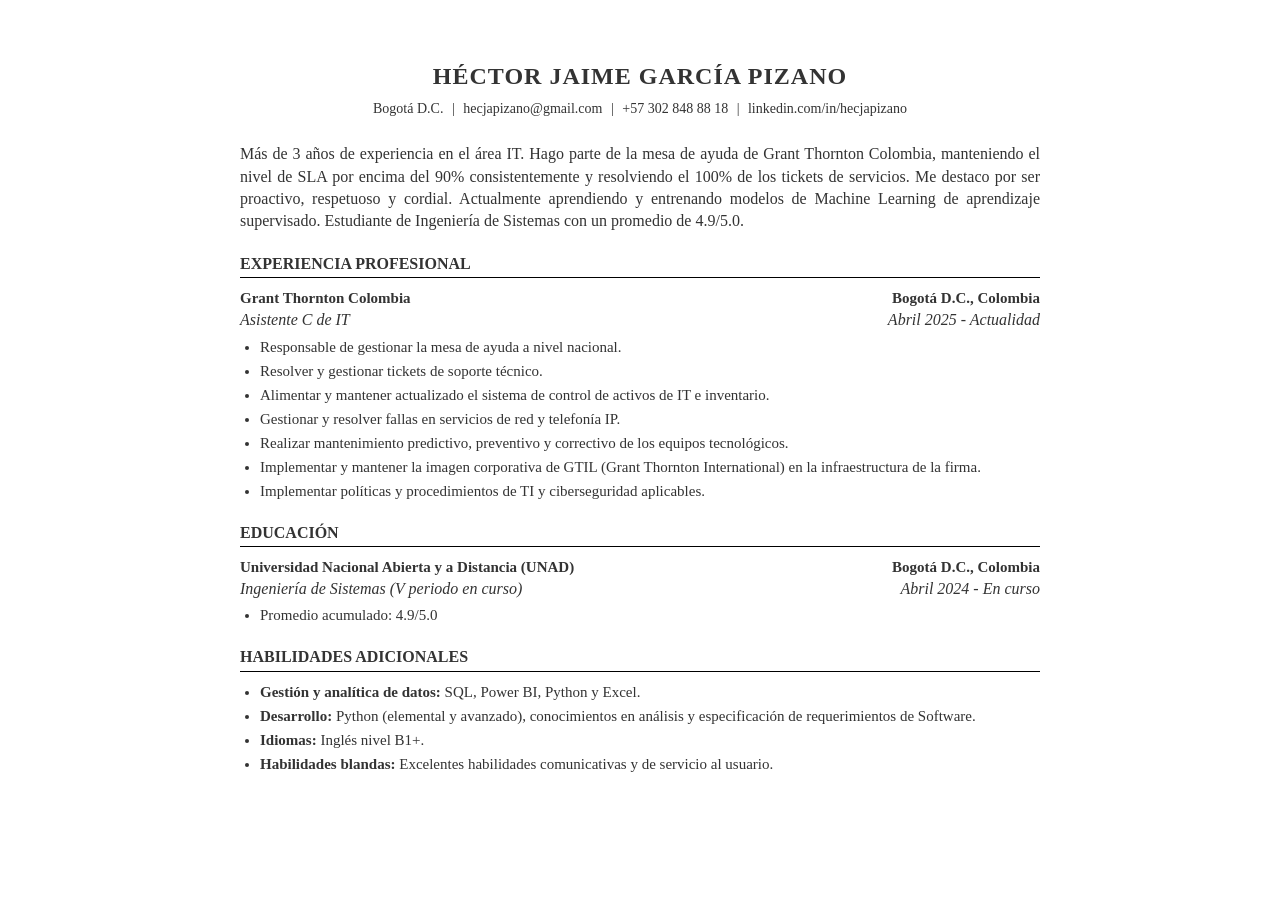
==== CV-Héctor.html @ aefc3f7d "Add files via upload" ====
<!DOCTYPE html>
<html lang="es">
<head>
    <meta charset="UTF-8">
    <meta name="viewport" content="width=device-width, initial-scale=1.0">
    <title>CV - Héctor Jaime García Pizano</title>
    <style>
        /* ESTILOS GENERALES (Formato Harvard: Limpio y Sobrio) */
        body {
            font-family: 'Times New Roman', Times, serif; /* Fuente clásica y profesional */
            line-height: 1.4;
            color: #333;
            max-width: 800px;
            margin: 40px auto;
            padding: 20px;
            background-color: #fff;
        }

        /* ENCABEZADO */
        header {
            text-align: center;
            margin-bottom: 25px;
        }

        h1 {
            margin: 0;
            font-size: 24px;
            text-transform: uppercase;
            letter-spacing: 1px;
        }

        .contact-info {
            margin-top: 5px;
            font-size: 14px;
        }

        .contact-info span {
            margin: 0 5px;
        }

        a {
            color: #333;
            text-decoration: none;
        }

        /* SECCIONES */
        section {
            margin-bottom: 20px;
        }

        h2 {
            font-size: 16px;
            text-transform: uppercase;
            border-bottom: 1px solid #000;
            margin-bottom: 10px;
            padding-bottom: 2px;
        }

        /* EXPERIENCIA Y EDUCACIÓN */
        .entry-header {
            display: flex;
            justify-content: space-between;
            font-weight: bold;
            font-size: 15px;
        }

        .entry-sub {
            display: flex;
            justify-content: space-between;
            font-style: italic;
            margin-bottom: 5px;
        }

        ul {
            margin-top: 5px;
            padding-left: 20px;
            font-size: 15px;
        }

        li {
            margin-bottom: 3px;
        }

        /* UTILIDADES */
        .text-justify {
            text-align: justify;
        }
    </style>
</head>
<body>

    <header>
        <h1>Héctor Jaime García Pizano</h1>
        <div class="contact-info">
            <span>Bogotá D.C.</span> |
            <span><a href="mailto:hecjapizano@gmail.com">hecjapizano@gmail.com</a></span> |
            <span><a href="http://wa.me/+573028488818">+57 302 848 88 18</a></span> |
            <span><a href="https://www.linkedin.com/in/hecjapizano" target="_blank">linkedin.com/in/hecjapizano</a></span>
        </div>
    </header>

    <section>
        <p class="text-justify">
            Más de 3 años de experiencia en el área IT. Hago parte de la mesa de ayuda de Grant Thornton Colombia, manteniendo el nivel de SLA por encima del 90% consistentemente y resolviendo el 100% de los tickets de servicios. Me destaco por ser proactivo, respetuoso y cordial. Actualmente aprendiendo y entrenando modelos de Machine Learning de aprendizaje supervisado. Estudiante de Ingeniería de Sistemas con un promedio de 4.9/5.0.
        </p>
    </section>

    <section>
        <h2>Experiencia Profesional</h2>
        
        <div class="job-entry">
            <div class="entry-header">
                <span>Grant Thornton Colombia</span>
                <span>Bogotá D.C., Colombia</span>
            </div>
            <div class="entry-sub">
                <span>Asistente C de IT</span>
                <span>Abril 2025 - Actualidad</span>
            </div>
            <ul>
                <li>Responsable de gestionar la mesa de ayuda a nivel nacional.</li>
                <li>Resolver y gestionar tickets de soporte técnico.</li>
                <li>Alimentar y mantener actualizado el sistema de control de activos de IT e inventario.</li>
                <li>Gestionar y resolver fallas en servicios de red y telefonía IP.</li>
                <li>Realizar mantenimiento predictivo, preventivo y correctivo de los equipos tecnológicos.</li>
                <li>Implementar y mantener la imagen corporativa de GTIL (Grant Thornton International) en la infraestructura de la firma.</li>
                <li>Implementar políticas y procedimientos de TI y ciberseguridad aplicables.</li>
            </ul>
        </div>
    </section>

    <section>
        <h2>Educación</h2>
        
        <div class="edu-entry">
            <div class="entry-header">
                <span>Universidad Nacional Abierta y a Distancia (UNAD)</span>
                <span>Bogotá D.C., Colombia</span>
            </div>
            <div class="entry-sub">
                <span>Ingeniería de Sistemas (V periodo en curso)</span>
                <span>Abril 2024 - En curso</span>
            </div>
            <ul>
                <li>Promedio acumulado: 4.9/5.0</li>
            </ul>
        </div>
    </section>

    <section>
        <h2>Habilidades Adicionales</h2>
        <ul>
            <li><strong>Gestión y analítica de datos:</strong> SQL, Power BI, Python y Excel.</li>
            <li><strong>Desarrollo:</strong> Python (elemental y avanzado), conocimientos en análisis y especificación de requerimientos de Software.</li>
            <li><strong>Idiomas:</strong> Inglés nivel B1+.</li>
            <li><strong>Habilidades blandas:</strong> Excelentes habilidades comunicativas y de servicio al usuario.</li>
        </ul>
    </section>

</body>
</html>
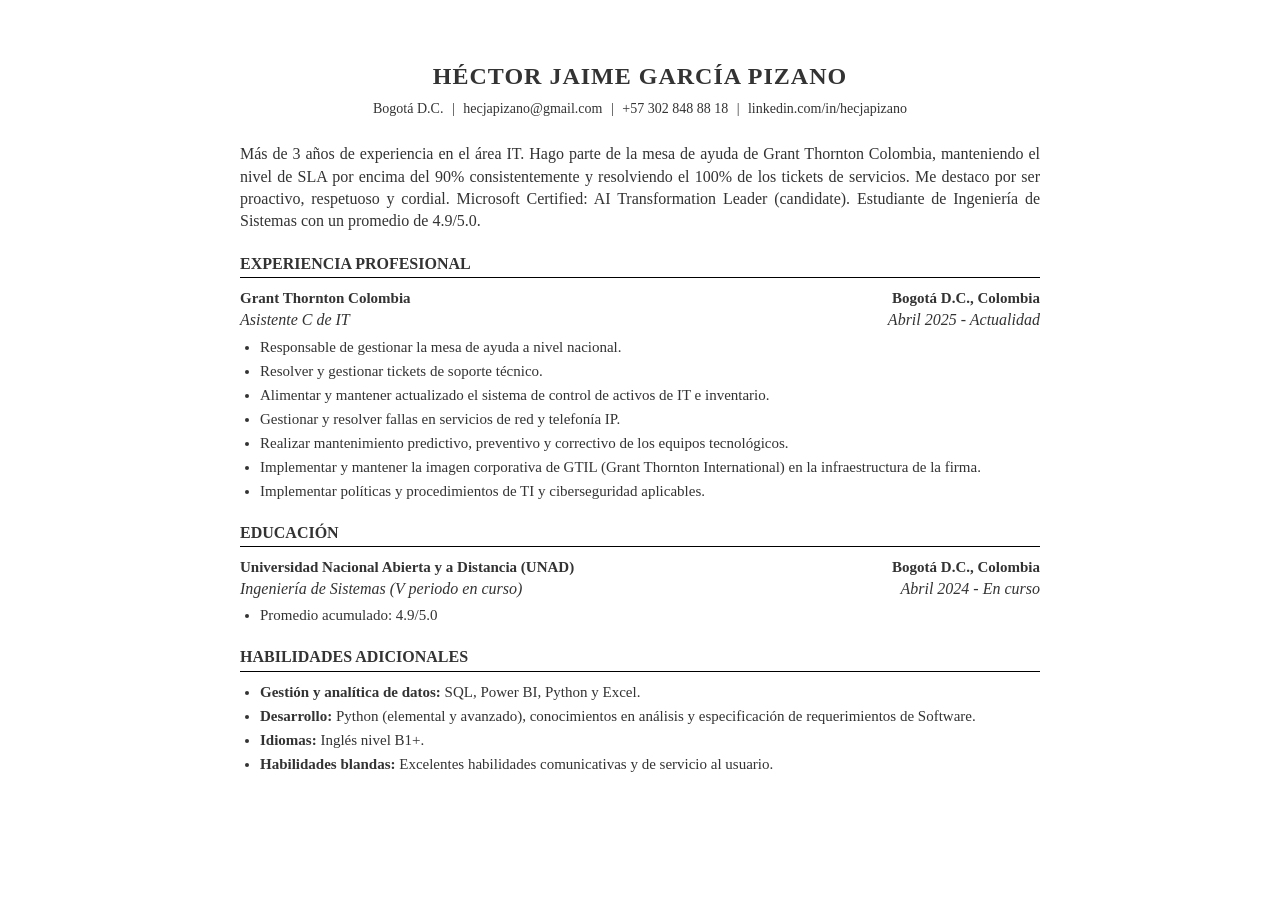
==== commit a5c6501f: "Revise CV with new qualifications and experience Updated CV with additional certification and experi" ====
--- a/CV-Héctor.html
+++ b/CV-Héctor.html
@@ -101,7 +101,7 @@
 
     <section>
         <p class="text-justify">
-            Más de 3 años de experiencia en el área IT. Hago parte de la mesa de ayuda de Grant Thornton Colombia, manteniendo el nivel de SLA por encima del 90% consistentemente y resolviendo el 100% de los tickets de servicios. Me destaco por ser proactivo, respetuoso y cordial. Actualmente aprendiendo y entrenando modelos de Machine Learning de aprendizaje supervisado. Estudiante de Ingeniería de Sistemas con un promedio de 4.9/5.0.
+            Más de 3 años de experiencia en el área IT. Hago parte de la mesa de ayuda de Grant Thornton Colombia, manteniendo el nivel de SLA por encima del 90% consistentemente y resolviendo el 100% de los tickets de servicios. Me destaco por ser proactivo, respetuoso y cordial. Microsoft Certified: AI Transformation Leader (candidate). Estudiante de Ingeniería de Sistemas con un promedio de 4.9/5.0.
         </p>
     </section>
 
@@ -158,4 +158,5 @@
     </section>
 
 </body>
-</html>+
+</html>
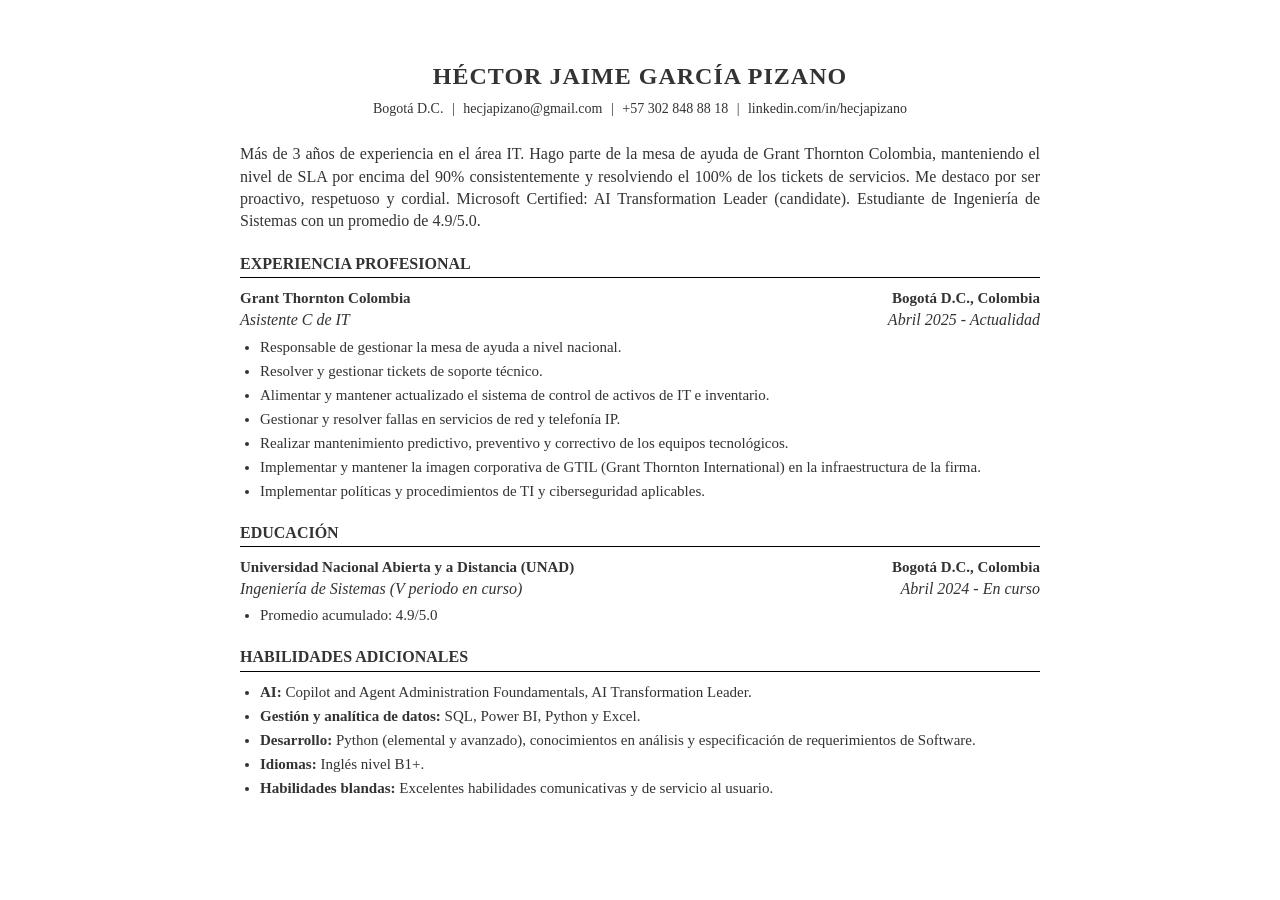
==== commit f36392ee: "Update CV with new skills and job details Added AI-related skills and updated professional experienc" ====
--- a/CV-Héctor.html
+++ b/CV-Héctor.html
@@ -150,6 +150,7 @@
     <section>
         <h2>Habilidades Adicionales</h2>
         <ul>
+            <li><strong>AI: </strong>Copilot and Agent Administration Foundamentals, AI Transformation Leader.</li>
             <li><strong>Gestión y analítica de datos:</strong> SQL, Power BI, Python y Excel.</li>
             <li><strong>Desarrollo:</strong> Python (elemental y avanzado), conocimientos en análisis y especificación de requerimientos de Software.</li>
             <li><strong>Idiomas:</strong> Inglés nivel B1+.</li>
@@ -160,3 +161,4 @@
 </body>
 
 </html>
+
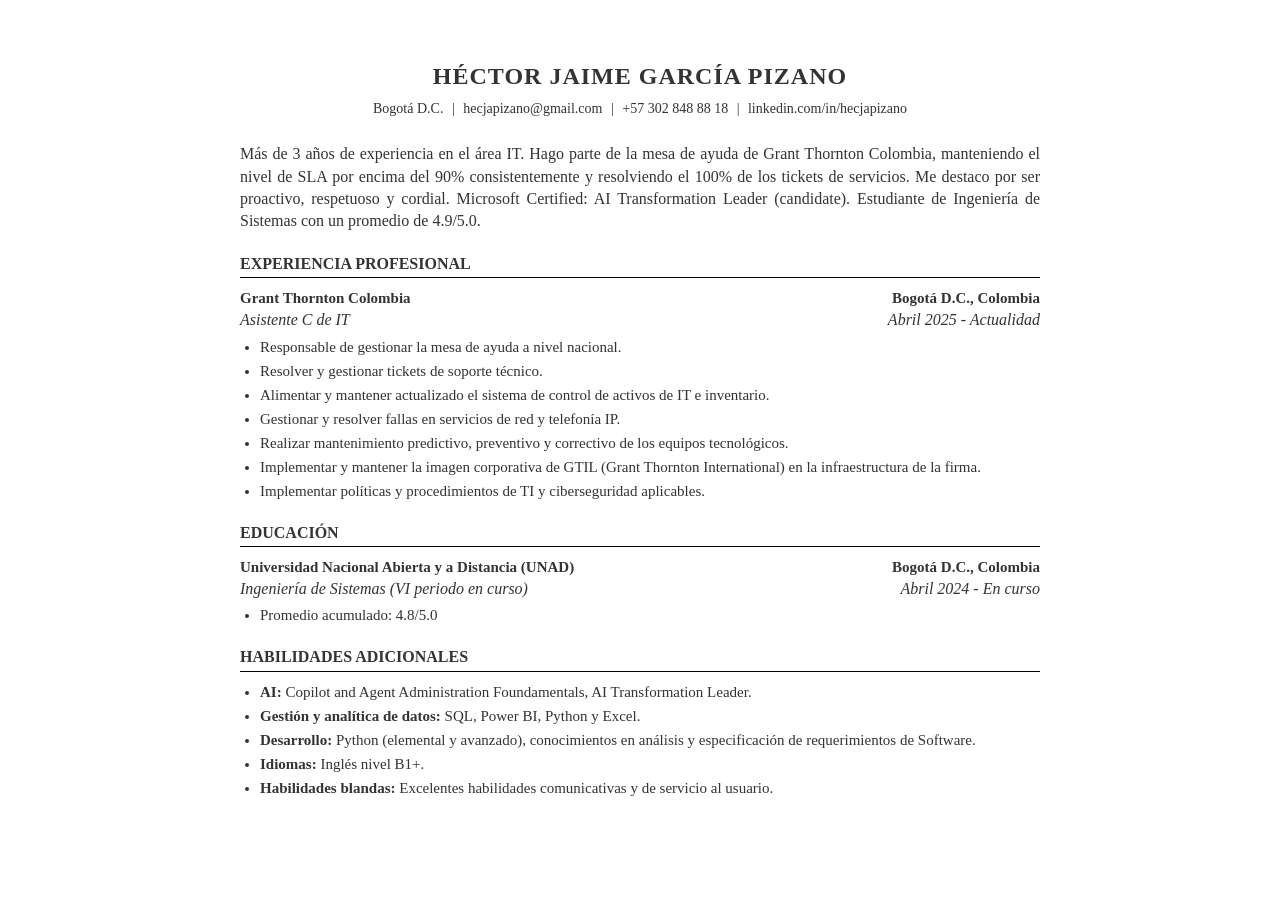
==== commit b8a7adda: "Revise CV content and update education details Updated the CV with new information and corrected the" ====
--- a/CV-Héctor.html
+++ b/CV-Héctor.html
@@ -138,11 +138,11 @@
                 <span>Bogotá D.C., Colombia</span>
             </div>
             <div class="entry-sub">
-                <span>Ingeniería de Sistemas (V periodo en curso)</span>
+                <span>Ingeniería de Sistemas (VI periodo en curso)</span>
                 <span>Abril 2024 - En curso</span>
             </div>
             <ul>
-                <li>Promedio acumulado: 4.9/5.0</li>
+                <li>Promedio acumulado: 4.8/5.0</li>
             </ul>
         </div>
     </section>
@@ -150,7 +150,7 @@
     <section>
         <h2>Habilidades Adicionales</h2>
         <ul>
-            <li><strong>AI: </strong>Copilot and Agent Administration Foundamentals, AI Transformation Leader.</li>
+            <li><strong>AI:</strong> Copilot and Agent Administration Foundamentals, AI Transformation Leader.</li>
             <li><strong>Gestión y analítica de datos:</strong> SQL, Power BI, Python y Excel.</li>
             <li><strong>Desarrollo:</strong> Python (elemental y avanzado), conocimientos en análisis y especificación de requerimientos de Software.</li>
             <li><strong>Idiomas:</strong> Inglés nivel B1+.</li>
@@ -162,3 +162,4 @@
 
 </html>
 
+
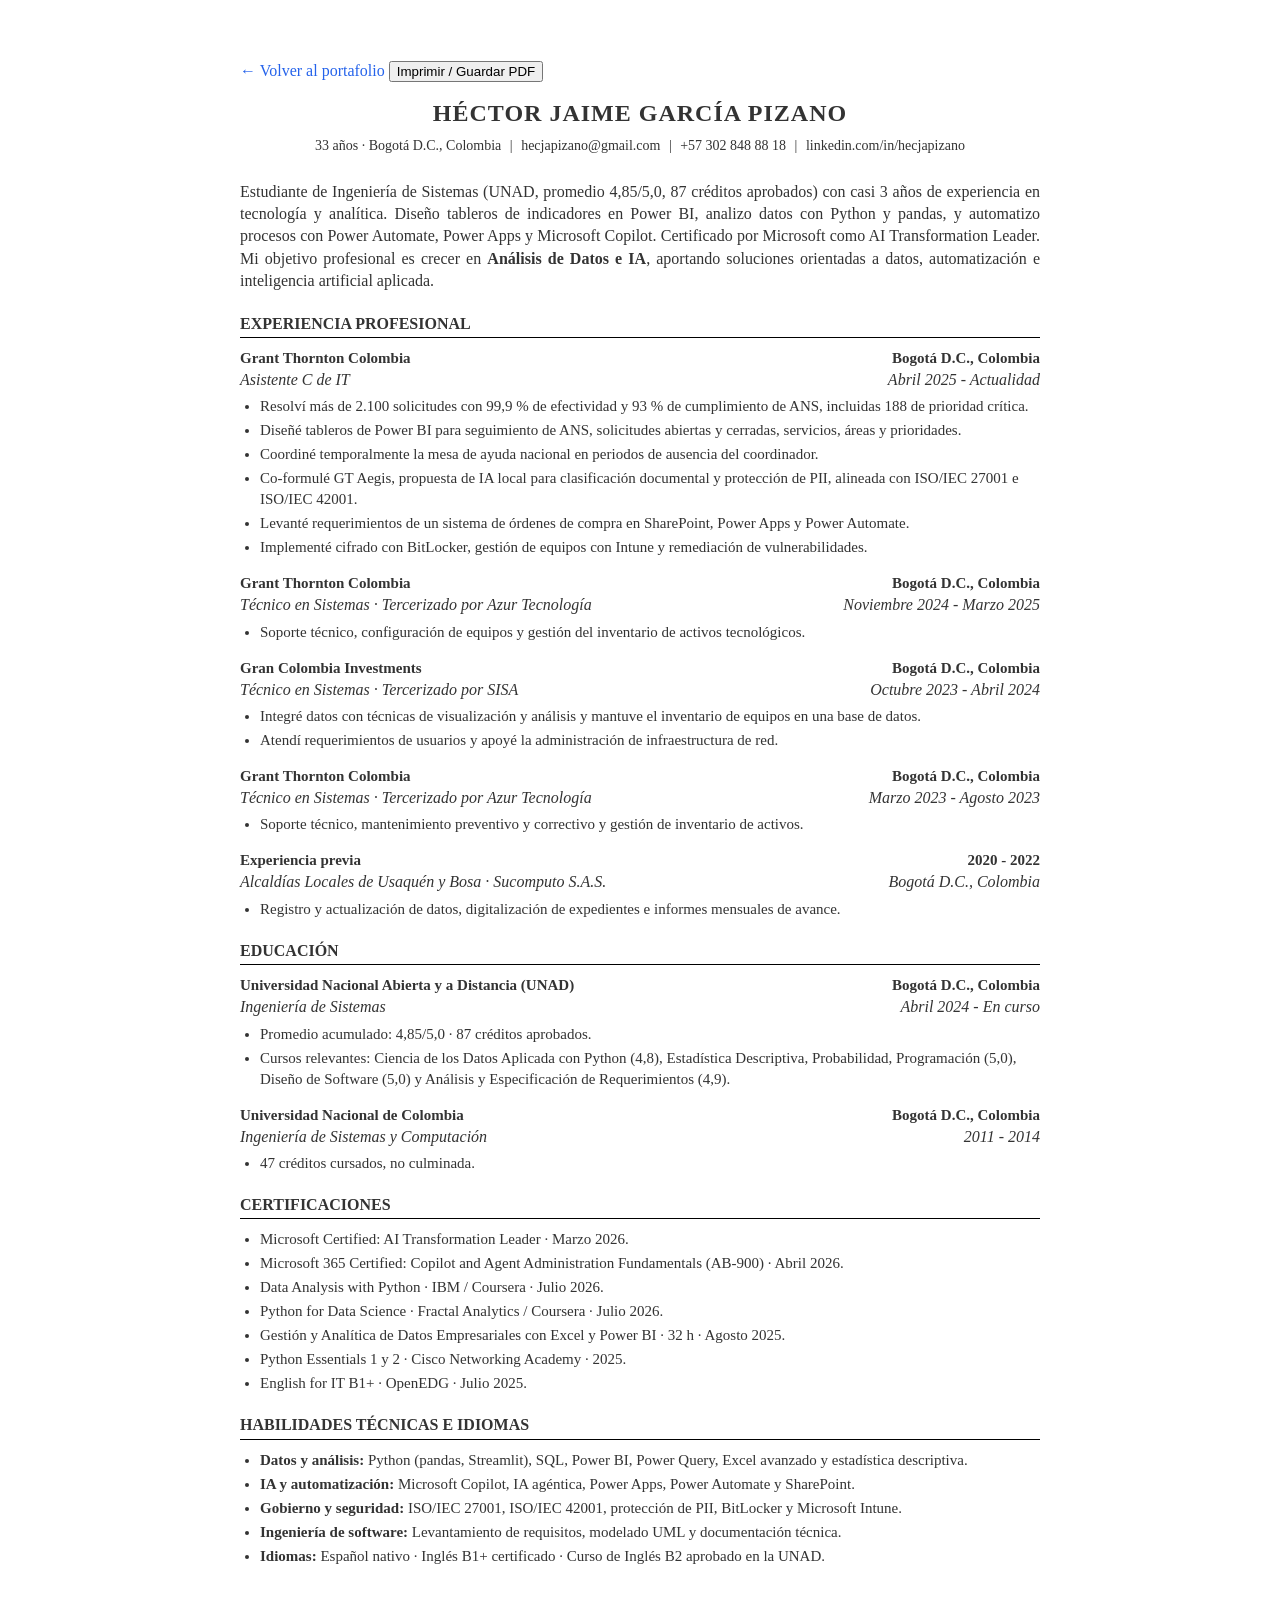
==== commit 971acb21: "Update portfolio and CV with recent experience Co-authored-by: copilot-swe-agent[bot] <198982749+Cop" ====
--- a/CV-Héctor.html
+++ b/CV-Héctor.html
@@ -1,165 +1,268 @@
-<!DOCTYPE html>
-<html lang="es">
-<head>
-    <meta charset="UTF-8">
-    <meta name="viewport" content="width=device-width, initial-scale=1.0">
-    <title>CV - Héctor Jaime García Pizano</title>
-    <style>
-        /* ESTILOS GENERALES (Formato Harvard: Limpio y Sobrio) */
-        body {
-            font-family: 'Times New Roman', Times, serif; /* Fuente clásica y profesional */
-            line-height: 1.4;
-            color: #333;
-            max-width: 800px;
-            margin: 40px auto;
-            padding: 20px;
-            background-color: #fff;
-        }
-
-        /* ENCABEZADO */
-        header {
-            text-align: center;
-            margin-bottom: 25px;
-        }
-
-        h1 {
-            margin: 0;
-            font-size: 24px;
-            text-transform: uppercase;
-            letter-spacing: 1px;
-        }
-
-        .contact-info {
-            margin-top: 5px;
-            font-size: 14px;
-        }
-
-        .contact-info span {
-            margin: 0 5px;
-        }
-
-        a {
-            color: #333;
-            text-decoration: none;
-        }
-
-        /* SECCIONES */
-        section {
-            margin-bottom: 20px;
-        }
-
-        h2 {
-            font-size: 16px;
-            text-transform: uppercase;
-            border-bottom: 1px solid #000;
-            margin-bottom: 10px;
-            padding-bottom: 2px;
-        }
-
-        /* EXPERIENCIA Y EDUCACIÓN */
-        .entry-header {
-            display: flex;
-            justify-content: space-between;
-            font-weight: bold;
-            font-size: 15px;
-        }
-
-        .entry-sub {
-            display: flex;
-            justify-content: space-between;
-            font-style: italic;
-            margin-bottom: 5px;
-        }
-
-        ul {
-            margin-top: 5px;
-            padding-left: 20px;
-            font-size: 15px;
-        }
-
-        li {
-            margin-bottom: 3px;
-        }
-
-        /* UTILIDADES */
-        .text-justify {
-            text-align: justify;
-        }
-    </style>
-</head>
-<body>
-
-    <header>
-        <h1>Héctor Jaime García Pizano</h1>
-        <div class="contact-info">
-            <span>Bogotá D.C.</span> |
-            <span><a href="mailto:hecjapizano@gmail.com">hecjapizano@gmail.com</a></span> |
-            <span><a href="http://wa.me/+573028488818">+57 302 848 88 18</a></span> |
-            <span><a href="https://www.linkedin.com/in/hecjapizano" target="_blank">linkedin.com/in/hecjapizano</a></span>
-        </div>
-    </header>
-
-    <section>
-        <p class="text-justify">
-            Más de 3 años de experiencia en el área IT. Hago parte de la mesa de ayuda de Grant Thornton Colombia, manteniendo el nivel de SLA por encima del 90% consistentemente y resolviendo el 100% de los tickets de servicios. Me destaco por ser proactivo, respetuoso y cordial. Microsoft Certified: AI Transformation Leader (candidate). Estudiante de Ingeniería de Sistemas con un promedio de 4.9/5.0.
-        </p>
-    </section>
-
-    <section>
-        <h2>Experiencia Profesional</h2>
-        
-        <div class="job-entry">
-            <div class="entry-header">
-                <span>Grant Thornton Colombia</span>
-                <span>Bogotá D.C., Colombia</span>
-            </div>
-            <div class="entry-sub">
-                <span>Asistente C de IT</span>
-                <span>Abril 2025 - Actualidad</span>
-            </div>
-            <ul>
-                <li>Responsable de gestionar la mesa de ayuda a nivel nacional.</li>
-                <li>Resolver y gestionar tickets de soporte técnico.</li>
-                <li>Alimentar y mantener actualizado el sistema de control de activos de IT e inventario.</li>
-                <li>Gestionar y resolver fallas en servicios de red y telefonía IP.</li>
-                <li>Realizar mantenimiento predictivo, preventivo y correctivo de los equipos tecnológicos.</li>
-                <li>Implementar y mantener la imagen corporativa de GTIL (Grant Thornton International) en la infraestructura de la firma.</li>
-                <li>Implementar políticas y procedimientos de TI y ciberseguridad aplicables.</li>
-            </ul>
-        </div>
-    </section>
-
-    <section>
-        <h2>Educación</h2>
-        
-        <div class="edu-entry">
-            <div class="entry-header">
-                <span>Universidad Nacional Abierta y a Distancia (UNAD)</span>
-                <span>Bogotá D.C., Colombia</span>
-            </div>
-            <div class="entry-sub">
-                <span>Ingeniería de Sistemas (VI periodo en curso)</span>
-                <span>Abril 2024 - En curso</span>
-            </div>
-            <ul>
-                <li>Promedio acumulado: 4.8/5.0</li>
-            </ul>
-        </div>
-    </section>
-
-    <section>
-        <h2>Habilidades Adicionales</h2>
-        <ul>
-            <li><strong>AI:</strong> Copilot and Agent Administration Foundamentals, AI Transformation Leader.</li>
-            <li><strong>Gestión y analítica de datos:</strong> SQL, Power BI, Python y Excel.</li>
-            <li><strong>Desarrollo:</strong> Python (elemental y avanzado), conocimientos en análisis y especificación de requerimientos de Software.</li>
-            <li><strong>Idiomas:</strong> Inglés nivel B1+.</li>
-            <li><strong>Habilidades blandas:</strong> Excelentes habilidades comunicativas y de servicio al usuario.</li>
-        </ul>
-    </section>
-
-</body>
-
-</html>
-
-
+<!DOCTYPE html>
+<html lang="es">
+<head>
+    <meta charset="UTF-8">
+    <meta name="viewport" content="width=device-width, initial-scale=1.0">
+    <title>CV - Héctor Jaime García Pizano</title>
+    <style>
+        /* ESTILOS GENERALES (Formato Harvard: Limpio y Sobrio) */
+        body {
+            font-family: 'Times New Roman', Times, serif; /* Fuente clásica y profesional */
+            line-height: 1.4;
+            color: #333;
+            max-width: 800px;
+            margin: 40px auto;
+            padding: 20px;
+            background-color: #fff;
+        }
+
+        /* ENCABEZADO */
+        header {
+            text-align: center;
+            margin-bottom: 25px;
+        }
+
+        h1 {
+            margin: 0;
+            font-size: 24px;
+            text-transform: uppercase;
+            letter-spacing: 1px;
+        }
+
+        .contact-info {
+            margin-top: 5px;
+            font-size: 14px;
+        }
+
+        .contact-info span {
+            margin: 0 5px;
+        }
+
+        a {
+            color: #333;
+            text-decoration: none;
+        }
+
+        /* SECCIONES */
+        section {
+            margin-bottom: 20px;
+        }
+
+        h2 {
+            font-size: 16px;
+            text-transform: uppercase;
+            border-bottom: 1px solid #000;
+            margin-bottom: 10px;
+            padding-bottom: 2px;
+        }
+
+        /* EXPERIENCIA Y EDUCACIÓN */
+        .entry-header {
+            display: flex;
+            justify-content: space-between;
+            font-weight: bold;
+            font-size: 15px;
+        }
+
+        .entry-sub {
+            display: flex;
+            justify-content: space-between;
+            font-style: italic;
+            margin-bottom: 5px;
+        }
+
+        ul {
+            margin-top: 5px;
+            padding-left: 20px;
+            font-size: 15px;
+        }
+
+        li {
+            margin-bottom: 3px;
+        }
+
+        /* UTILIDADES */
+        .text-justify {
+            text-align: justify;
+        }
+
+        .back-link {
+            display: inline-block;
+            margin-bottom: 15px;
+            color: #2563eb;
+        }
+
+        @media print {
+            body {
+                margin: 0;
+                padding: 10px 20px;
+            }
+            .back-link,
+            .print-button {
+                display: none;
+            }
+        }
+    </style>
+</head>
+<body>
+    <a class="back-link" href="index.html">&larr; Volver al portafolio</a>
+    <button class="print-button" type="button" onclick="window.print()">Imprimir / Guardar PDF</button>
+
+    <header>
+        <h1>Héctor Jaime García Pizano</h1>
+        <div class="contact-info">
+            <span>33 años · Bogotá D.C., Colombia</span> |
+            <span><a href="mailto:hecjapizano@gmail.com">hecjapizano@gmail.com</a></span> |
+            <span><a href="http://wa.me/+573028488818">+57 302 848 88 18</a></span> |
+            <span><a href="https://www.linkedin.com/in/hecjapizano" target="_blank">linkedin.com/in/hecjapizano</a></span>
+        </div>
+    </header>
+
+    <section>
+        <p class="text-justify">
+            Estudiante de Ingeniería de Sistemas (UNAD, promedio 4,85/5,0, 87 créditos aprobados) con casi 3 años de experiencia en tecnología y analítica. Diseño tableros de indicadores en Power BI, analizo datos con Python y pandas, y automatizo procesos con Power Automate, Power Apps y Microsoft Copilot. Certificado por Microsoft como AI Transformation Leader. Mi objetivo profesional es crecer en <strong>Análisis de Datos e IA</strong>, aportando soluciones orientadas a datos, automatización e inteligencia artificial aplicada.
+        </p>
+    </section>
+
+    <section>
+        <h2>Experiencia Profesional</h2>
+
+        <div class="job-entry">
+            <div class="entry-header">
+                <span>Grant Thornton Colombia</span>
+                <span>Bogotá D.C., Colombia</span>
+            </div>
+            <div class="entry-sub">
+                <span>Asistente C de IT</span>
+                <span>Abril 2025 - Actualidad</span>
+            </div>
+            <ul>
+                <li>Resolví más de 2.100 solicitudes con 99,9 % de efectividad y 93 % de cumplimiento de ANS, incluidas 188 de prioridad crítica.</li>
+                <li>Diseñé tableros de Power BI para seguimiento de ANS, solicitudes abiertas y cerradas, servicios, áreas y prioridades.</li>
+                <li>Coordiné temporalmente la mesa de ayuda nacional en periodos de ausencia del coordinador.</li>
+                <li>Co-formulé GT Aegis, propuesta de IA local para clasificación documental y protección de PII, alineada con ISO/IEC 27001 e ISO/IEC 42001.</li>
+                <li>Levanté requerimientos de un sistema de órdenes de compra en SharePoint, Power Apps y Power Automate.</li>
+                <li>Implementé cifrado con BitLocker, gestión de equipos con Intune y remediación de vulnerabilidades.</li>
+            </ul>
+        </div>
+
+        <div class="job-entry">
+            <div class="entry-header">
+                <span>Grant Thornton Colombia</span>
+                <span>Bogotá D.C., Colombia</span>
+            </div>
+            <div class="entry-sub">
+                <span>Técnico en Sistemas · Tercerizado por Azur Tecnología</span>
+                <span>Noviembre 2024 - Marzo 2025</span>
+            </div>
+            <ul>
+                <li>Soporte técnico, configuración de equipos y gestión del inventario de activos tecnológicos.</li>
+            </ul>
+        </div>
+
+        <div class="job-entry">
+            <div class="entry-header">
+                <span>Gran Colombia Investments</span>
+                <span>Bogotá D.C., Colombia</span>
+            </div>
+            <div class="entry-sub">
+                <span>Técnico en Sistemas · Tercerizado por SISA</span>
+                <span>Octubre 2023 - Abril 2024</span>
+            </div>
+            <ul>
+                <li>Integré datos con técnicas de visualización y análisis y mantuve el inventario de equipos en una base de datos.</li>
+                <li>Atendí requerimientos de usuarios y apoyé la administración de infraestructura de red.</li>
+            </ul>
+        </div>
+
+        <div class="job-entry">
+            <div class="entry-header">
+                <span>Grant Thornton Colombia</span>
+                <span>Bogotá D.C., Colombia</span>
+            </div>
+            <div class="entry-sub">
+                <span>Técnico en Sistemas · Tercerizado por Azur Tecnología</span>
+                <span>Marzo 2023 - Agosto 2023</span>
+            </div>
+            <ul>
+                <li>Soporte técnico, mantenimiento preventivo y correctivo y gestión de inventario de activos.</li>
+            </ul>
+        </div>
+
+        <div class="job-entry">
+            <div class="entry-header">
+                <span>Experiencia previa</span>
+                <span>2020 - 2022</span>
+            </div>
+            <div class="entry-sub">
+                <span>Alcaldías Locales de Usaquén y Bosa · Sucomputo S.A.S.</span>
+                <span>Bogotá D.C., Colombia</span>
+            </div>
+            <ul>
+                <li>Registro y actualización de datos, digitalización de expedientes e informes mensuales de avance.</li>
+            </ul>
+        </div>
+    </section>
+
+    <section>
+        <h2>Educación</h2>
+
+        <div class="edu-entry">
+            <div class="entry-header">
+                <span>Universidad Nacional Abierta y a Distancia (UNAD)</span>
+                <span>Bogotá D.C., Colombia</span>
+            </div>
+            <div class="entry-sub">
+                <span>Ingeniería de Sistemas</span>
+                <span>Abril 2024 - En curso</span>
+            </div>
+            <ul>
+                <li>Promedio acumulado: 4,85/5,0 · 87 créditos aprobados.</li>
+                <li>Cursos relevantes: Ciencia de los Datos Aplicada con Python (4,8), Estadística Descriptiva, Probabilidad, Programación (5,0), Diseño de Software (5,0) y Análisis y Especificación de Requerimientos (4,9).</li>
+            </ul>
+        </div>
+
+        <div class="edu-entry">
+            <div class="entry-header">
+                <span>Universidad Nacional de Colombia</span>
+                <span>Bogotá D.C., Colombia</span>
+            </div>
+            <div class="entry-sub">
+                <span>Ingeniería de Sistemas y Computación</span>
+                <span>2011 - 2014</span>
+            </div>
+            <ul>
+                <li>47 créditos cursados, no culminada.</li>
+            </ul>
+        </div>
+    </section>
+
+    <section>
+        <h2>Certificaciones</h2>
+        <ul>
+            <li>Microsoft Certified: AI Transformation Leader · Marzo 2026.</li>
+            <li>Microsoft 365 Certified: Copilot and Agent Administration Fundamentals (AB-900) · Abril 2026.</li>
+            <li>Data Analysis with Python · IBM / Coursera · Julio 2026.</li>
+            <li>Python for Data Science · Fractal Analytics / Coursera · Julio 2026.</li>
+            <li>Gestión y Analítica de Datos Empresariales con Excel y Power BI · 32 h · Agosto 2025.</li>
+            <li>Python Essentials 1 y 2 · Cisco Networking Academy · 2025.</li>
+            <li>English for IT B1+ · OpenEDG · Julio 2025.</li>
+        </ul>
+    </section>
+
+    <section>
+        <h2>Habilidades Técnicas e Idiomas</h2>
+        <ul>
+            <li><strong>Datos y análisis:</strong> Python (pandas, Streamlit), SQL, Power BI, Power Query, Excel avanzado y estadística descriptiva.</li>
+            <li><strong>IA y automatización:</strong> Microsoft Copilot, IA agéntica, Power Apps, Power Automate y SharePoint.</li>
+            <li><strong>Gobierno y seguridad:</strong> ISO/IEC 27001, ISO/IEC 42001, protección de PII, BitLocker y Microsoft Intune.</li>
+            <li><strong>Ingeniería de software:</strong> Levantamiento de requisitos, modelado UML y documentación técnica.</li>
+            <li><strong>Idiomas:</strong> Español nativo · Inglés B1+ certificado · Curso de Inglés B2 aprobado en la UNAD.</li>
+        </ul>
+    </section>
+
+</body>
+
+</html>
+
+
